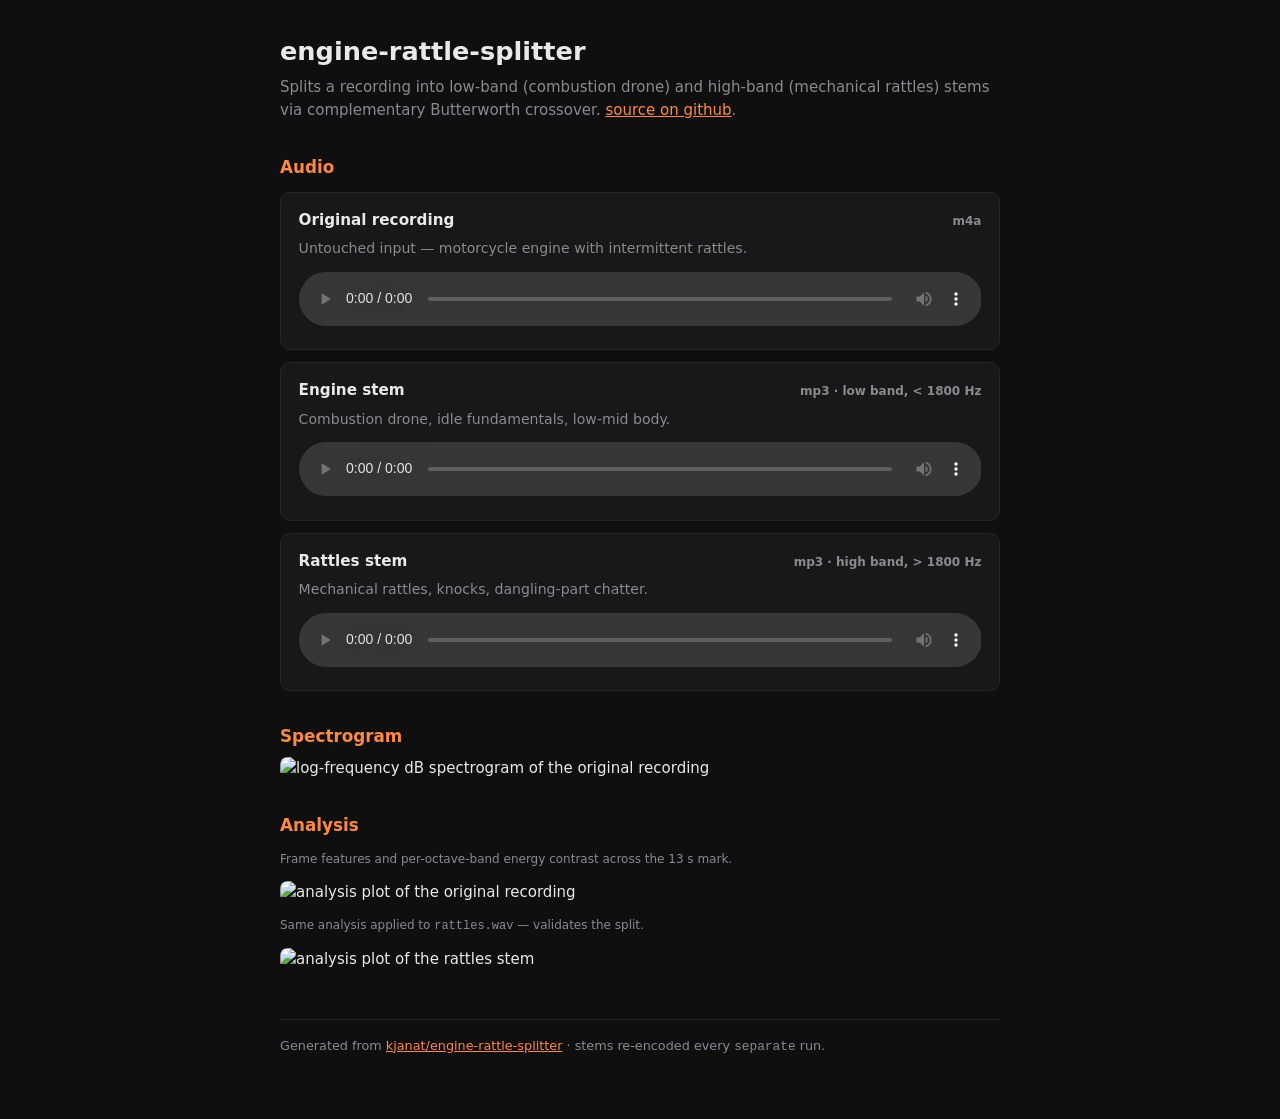
==== web/index.html @ 8e57142a "organize assets under recordings and web Move committed audio samples and site source out of the rep" ====
<!DOCTYPE html>
<html lang="en">
	<head>
		<meta charset="utf-8">
		<meta name="viewport" content="width=device-width, initial-scale=1">
		<title>engine-rattle-splitter</title>
		<link rel="icon" type="image/svg+xml" href="favicon.svg">
		<style>
			:root {
				color-scheme: dark;
				--bg: #0f0f10;
				--panel: #181819;
				--fg: #e9e9ea;
				--muted: #8a8a90;
				--accent: #ff8a3d;
			}
			* {
				box-sizing: border-box;
			}
			body {
				margin: 0;
				padding: 2rem 1rem 4rem;
				font:
					15px/1.55 ui-sans-serif,
					system-ui,
					-apple-system,
					"Segoe UI",
					sans-serif;
				background: var(--bg);
				color: var(--fg);
				display: flex;
				justify-content: center;
			}
			main {
				width: 100%;
				max-width: 720px;
			}
			h1 {
				font-size: 1.6rem;
				margin: 0 0 0.25rem;
			}
			h2 {
				font-size: 1.05rem;
				margin: 2rem 0 0.5rem;
				color: var(--accent);
			}
			p.lede {
				color: var(--muted);
				margin: 0 0 1.5rem;
			}
			a {
				color: var(--accent);
			}
			.card {
				background: var(--panel);
				border: 1px solid #26262a;
				border-radius: 10px;
				padding: 1rem 1.1rem;
				margin: 0.75rem 0;
			}
			.card h3 {
				margin: 0 0 0.35rem;
				font-size: 0.95rem;
				display: flex;
				justify-content: space-between;
				align-items: baseline;
				gap: 1rem;
			}
			.card p {
				margin: 0 0 0.75rem;
				color: var(--muted);
				font-size: 0.88rem;
			}
			audio {
				width: 100%;
			}
			img {
				width: 100%;
				border-radius: 8px;
				display: block;
				margin: 0.5rem 0;
			}
			.src {
				font-size: 0.75rem;
				color: var(--muted);
			}
			footer {
				margin-top: 3rem;
				padding-top: 1rem;
				border-top: 1px solid #26262a;
				color: var(--muted);
				font-size: 0.8rem;
			}
		</style>
	</head>
	<body>
		<main>
			<h1>engine-rattle-splitter</h1>
			<p class="lede">
				Splits a recording into low-band (combustion drone) and high-band
				(mechanical rattles) stems via complementary Butterworth crossover.
				<a href="https://github.com/kjanat/engine-rattle-splitter"
				>source on github</a>.
			</p>

			<h2>Audio</h2>

			<div class="card">
				<h3>Original recording <span class="src">m4a</span></h3>
				<p>Untouched input — motorcycle engine with intermittent rattles.</p>
				<audio
					controls
					preload="metadata"
					src="Shitty%20motor%20(goede%20recording).m4a"
				>
				</audio>
			</div>

			<div class="card">
				<h3>
					Engine stem <span class="src">mp3 · low band, &lt; 1800 Hz</span>
				</h3>
				<p>Combustion drone, idle fundamentals, low-mid body.</p>
				<audio controls preload="metadata" src="engine.mp3"></audio>
			</div>

			<div class="card">
				<h3>
					Rattles stem <span class="src">mp3 · high band, &gt; 1800 Hz</span>
				</h3>
				<p>Mechanical rattles, knocks, dangling-part chatter.</p>
				<audio controls preload="metadata" src="rattles.mp3"></audio>
			</div>

			<h2>Spectrogram</h2>
			<img
				src="spectrogram.png"
				alt="log-frequency dB spectrogram of the original recording"
			>

			<h2>Analysis</h2>
			<p class="src">
				Frame features and per-octave-band energy contrast across the 13 s mark.
			</p>
			<img src="analysis.png" alt="analysis plot of the original recording">
			<p class="src">
				Same analysis applied to <code>rattles.wav</code> — validates the
				split.
			</p>
			<img src="rattles_analysis.png" alt="analysis plot of the rattles stem">

			<footer>
				Generated from <a href="https://github.com/kjanat/engine-rattle-splitter"
				>kjanat/engine-rattle-splitter</a> · stems re-encoded every <code
				>separate</code> run.
			</footer>
		</main>
	</body>
</html>
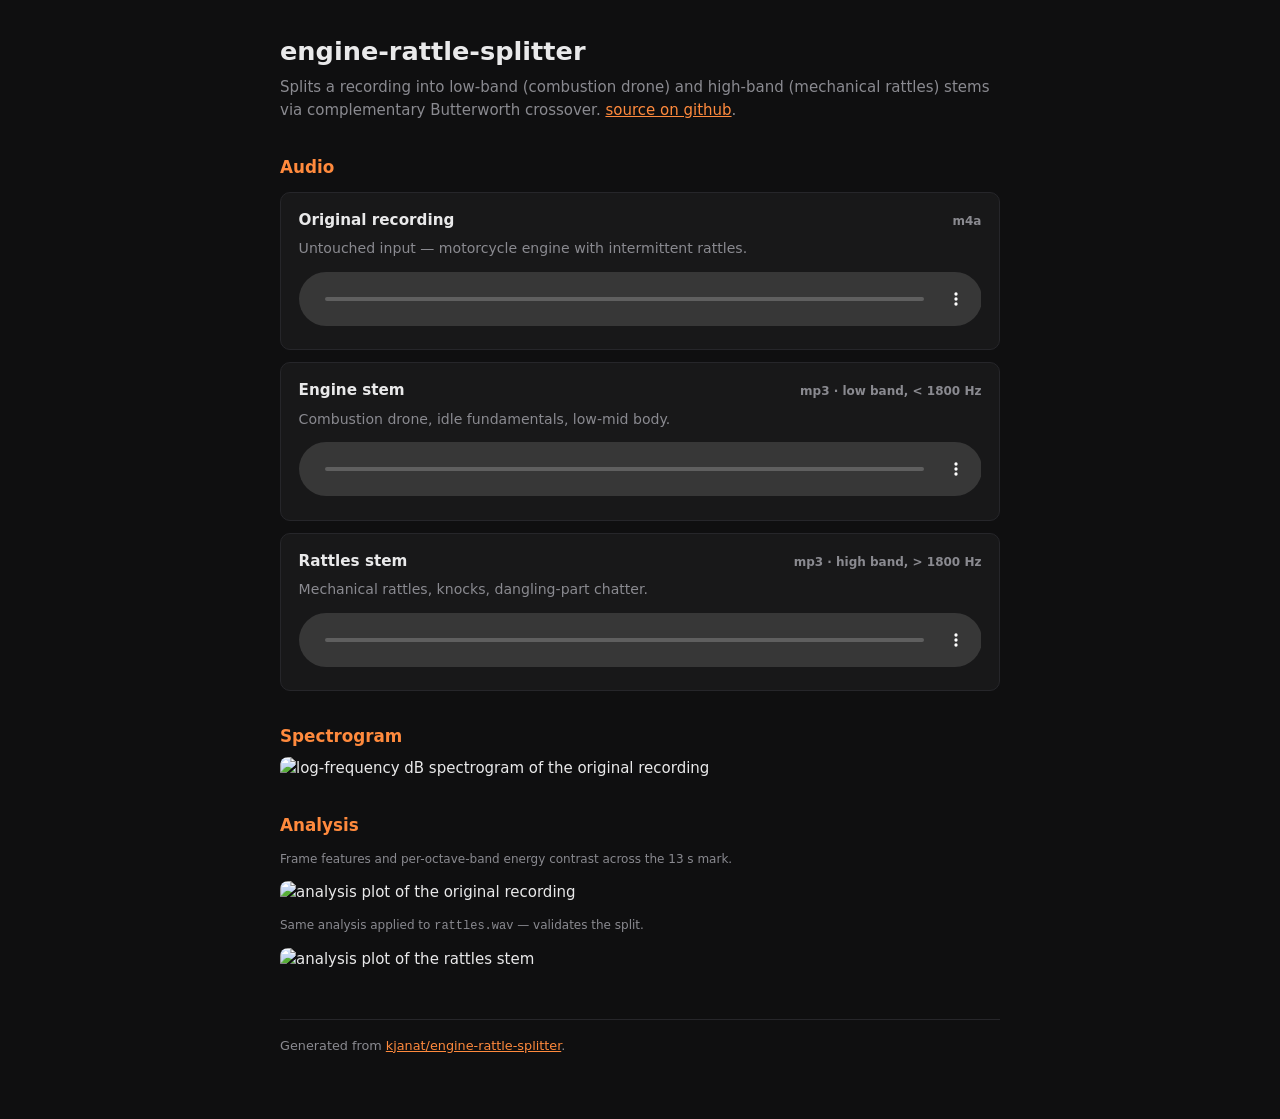
==== commit 4fca90f6: "tighten generated artifact ignores Ignore root-level generated media by extension and simplify the s" ====
--- a/web/index.html
+++ b/web/index.html
@@ -150,9 +150,9 @@
 			<img src="rattles_analysis.png" alt="analysis plot of the rattles stem">
 
 			<footer>
-				Generated from <a href="https://github.com/kjanat/engine-rattle-splitter"
-				>kjanat/engine-rattle-splitter</a> · stems re-encoded every <code
-				>separate</code> run.
+				Generated from
+				<a href="https://github.com/kjanat/engine-rattle-splitter"
+				>kjanat/engine-rattle-splitter</a>.
 			</footer>
 		</main>
 	</body>
